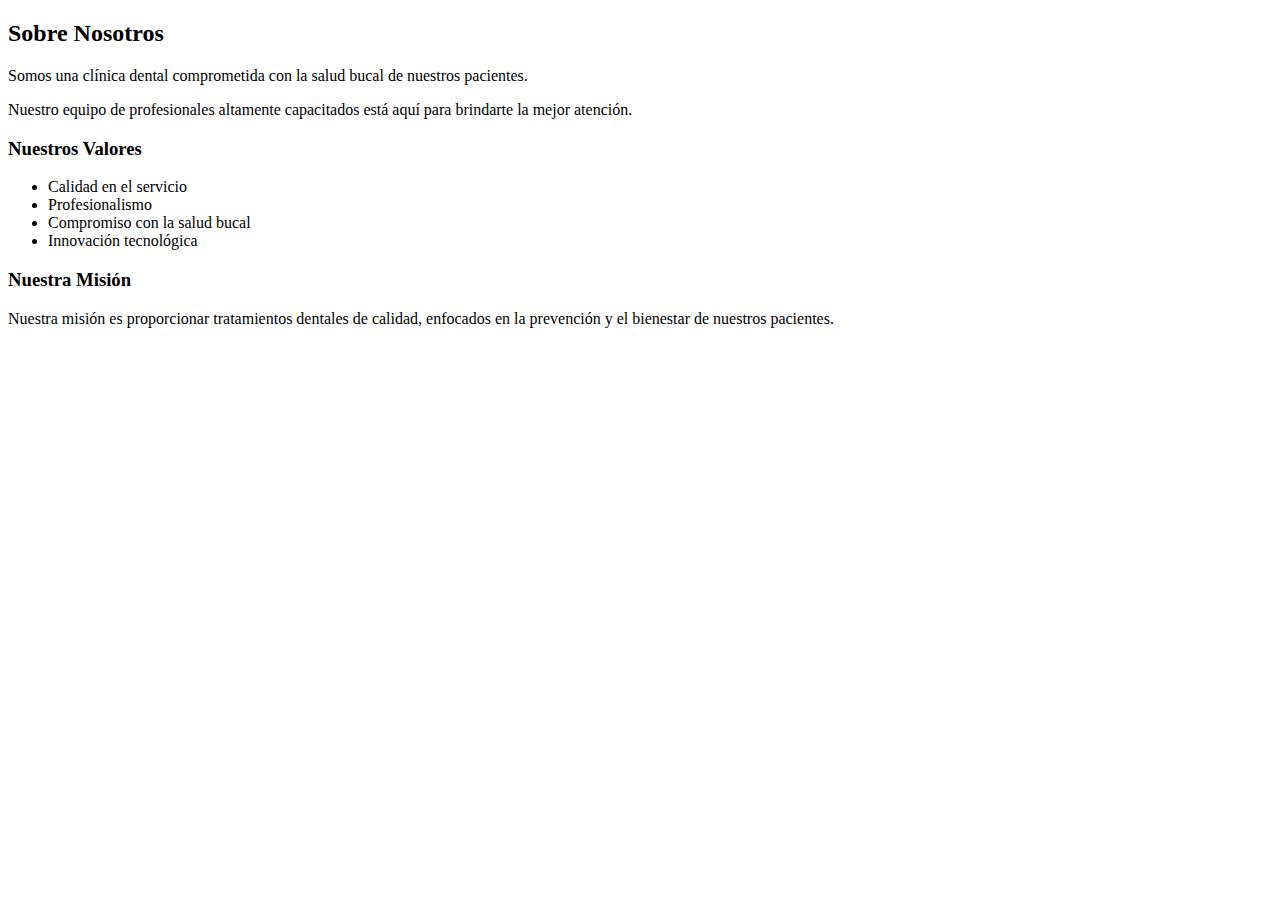
==== pages/nosotros.html @ 6db84355 "Creacion de nosotros" ====
<!DOCTYPE html>
<html lang="en">
<head>
    <meta charset="UTF-8">
    <meta name="viewport" content="width=device-width, initial-scale=1.0">
    <title>Document</title>
</head>
<body>
     <!-- Sección Nosotros -->
 <section id="Nosotros">
    <div class="container">
        <h2>Sobre Nosotros</h2>
        <p>Somos una clínica dental comprometida con la salud bucal de nuestros pacientes.</p>
        <p>Nuestro equipo de profesionales altamente capacitados está aquí para brindarte la mejor atención.</p>
        <h3>Nuestros Valores</h3>
        <ul>
            <li>Calidad en el servicio</li>
            <li>Profesionalismo</li>
            <li>Compromiso con la salud bucal</li>
            <li>Innovación tecnológica</li>
        </ul>
        <h3>Nuestra Misión</h3>
        <p>Nuestra misión es proporcionar tratamientos dentales de calidad, enfocados en la prevención y el bienestar de nuestros pacientes.</p>
    </div>
</section>
<!-- Fin Sección Nosotros -->
</body>
</html>
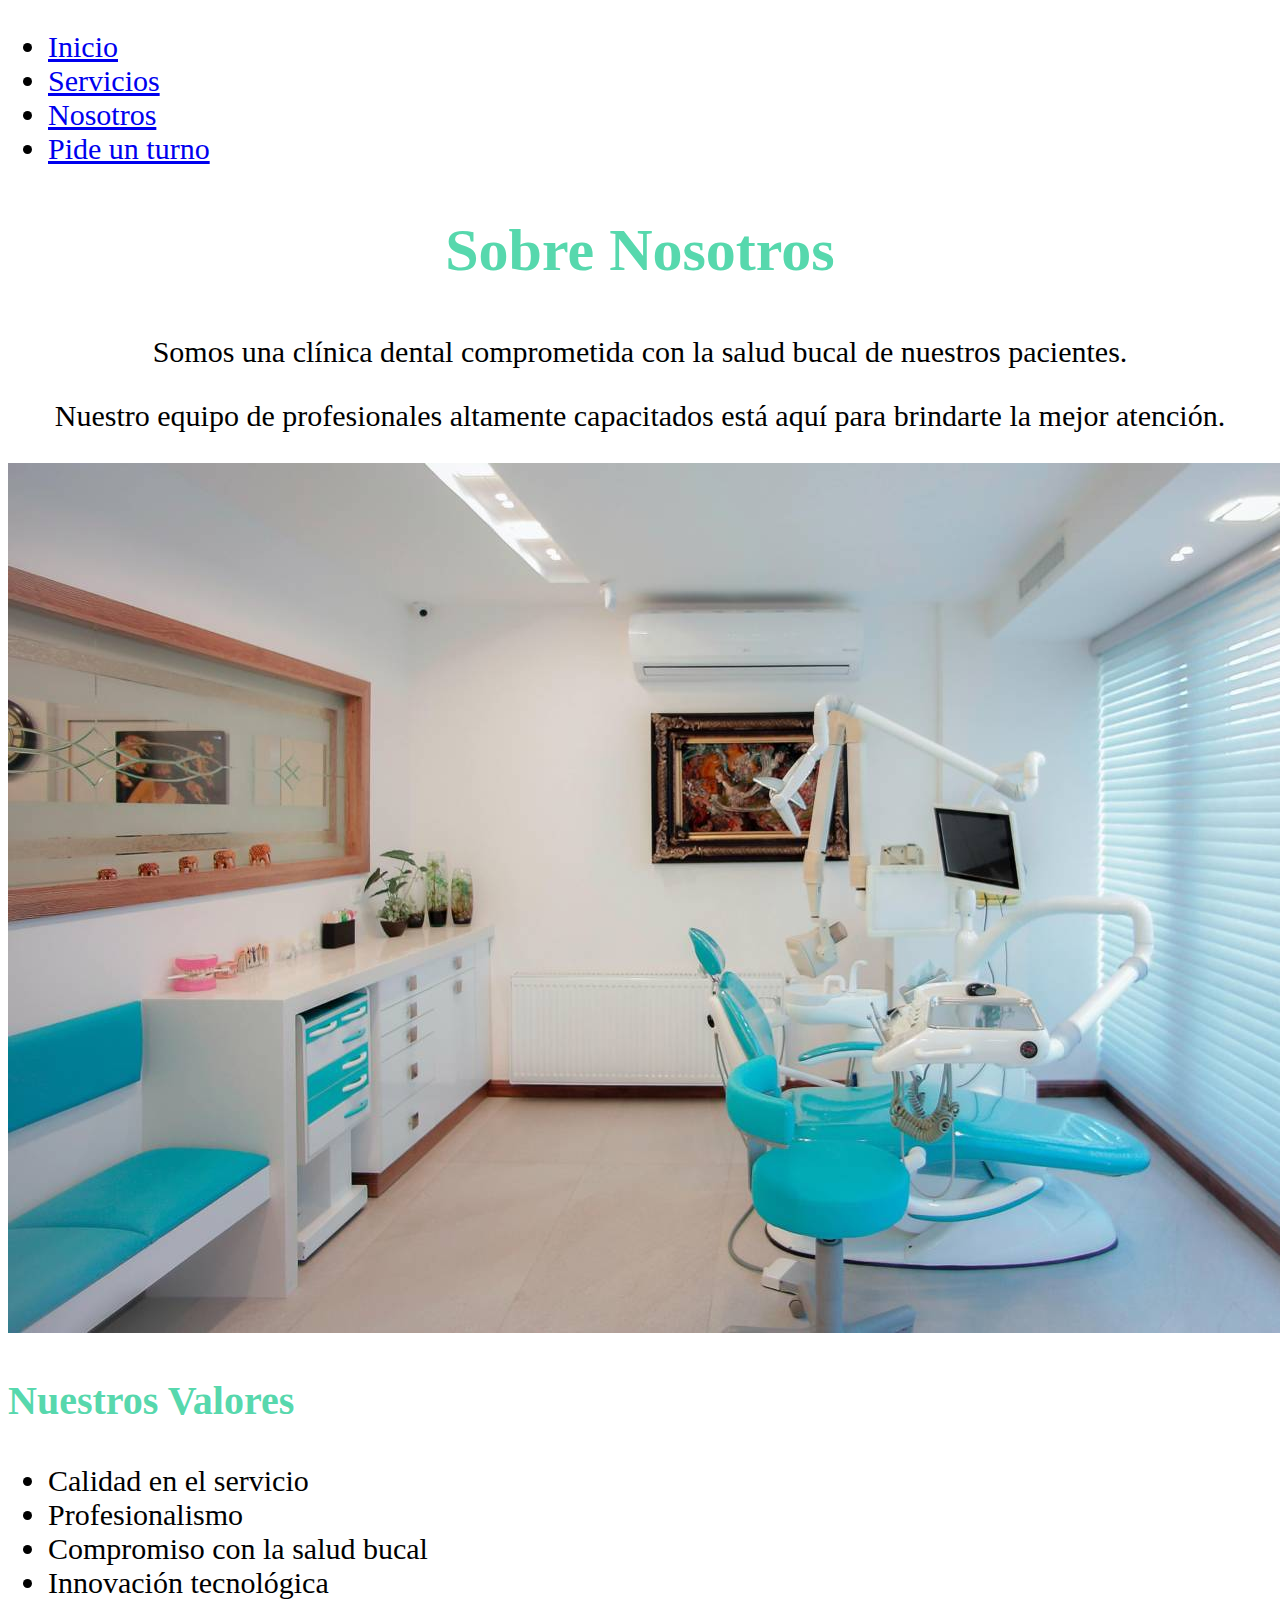
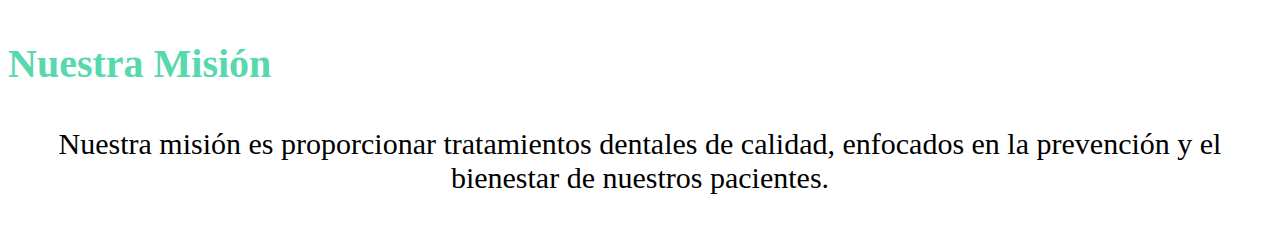
==== commit f5322ee8: "Agregue cambios en servicios y nosotros" ====
--- a/pages/nosotros.html
+++ b/pages/nosotros.html
@@ -4,14 +4,25 @@
     <meta charset="UTF-8">
     <meta name="viewport" content="width=device-width, initial-scale=1.0">
     <title>Document</title>
+    <link rel="stylesheet" href="../styles/nosotros.css">
 </head>
 <body>
+    <nav id="nav-bar">
+        <ul>
+            <li><a href="index.html">Inicio</a></li>
+            <li><a href="pages/servicios.html">Servicios</a></li>
+            <li><a href="pages/nosotros.html">Nosotros</a></li>
+            <li><a href="pages/turno.html">Pide un turno</a></li>
+        </ul>
+    </nav>
      <!-- Sección Nosotros -->
  <section id="Nosotros">
     <div class="container">
         <h2>Sobre Nosotros</h2>
+    
         <p>Somos una clínica dental comprometida con la salud bucal de nuestros pacientes.</p>
         <p>Nuestro equipo de profesionales altamente capacitados está aquí para brindarte la mejor atención.</p>
+        <img src="../assets/clinica completa.jpg">
         <h3>Nuestros Valores</h3>
         <ul>
             <li>Calidad en el servicio</li>
--- a/styles/nosotros.css
+++ b/styles/nosotros.css
@@ -0,0 +1,16 @@
+h2 {
+    color: rgb(87, 216, 173);
+    font-size: 60px;
+    text-align: center;
+}
+p{
+    font-size: 30px;
+    text-align: center;
+}
+h3{
+    color: rgb(87, 216, 173);
+    font-size: 40px;
+}
+ul{
+    font-size: 30px;
+}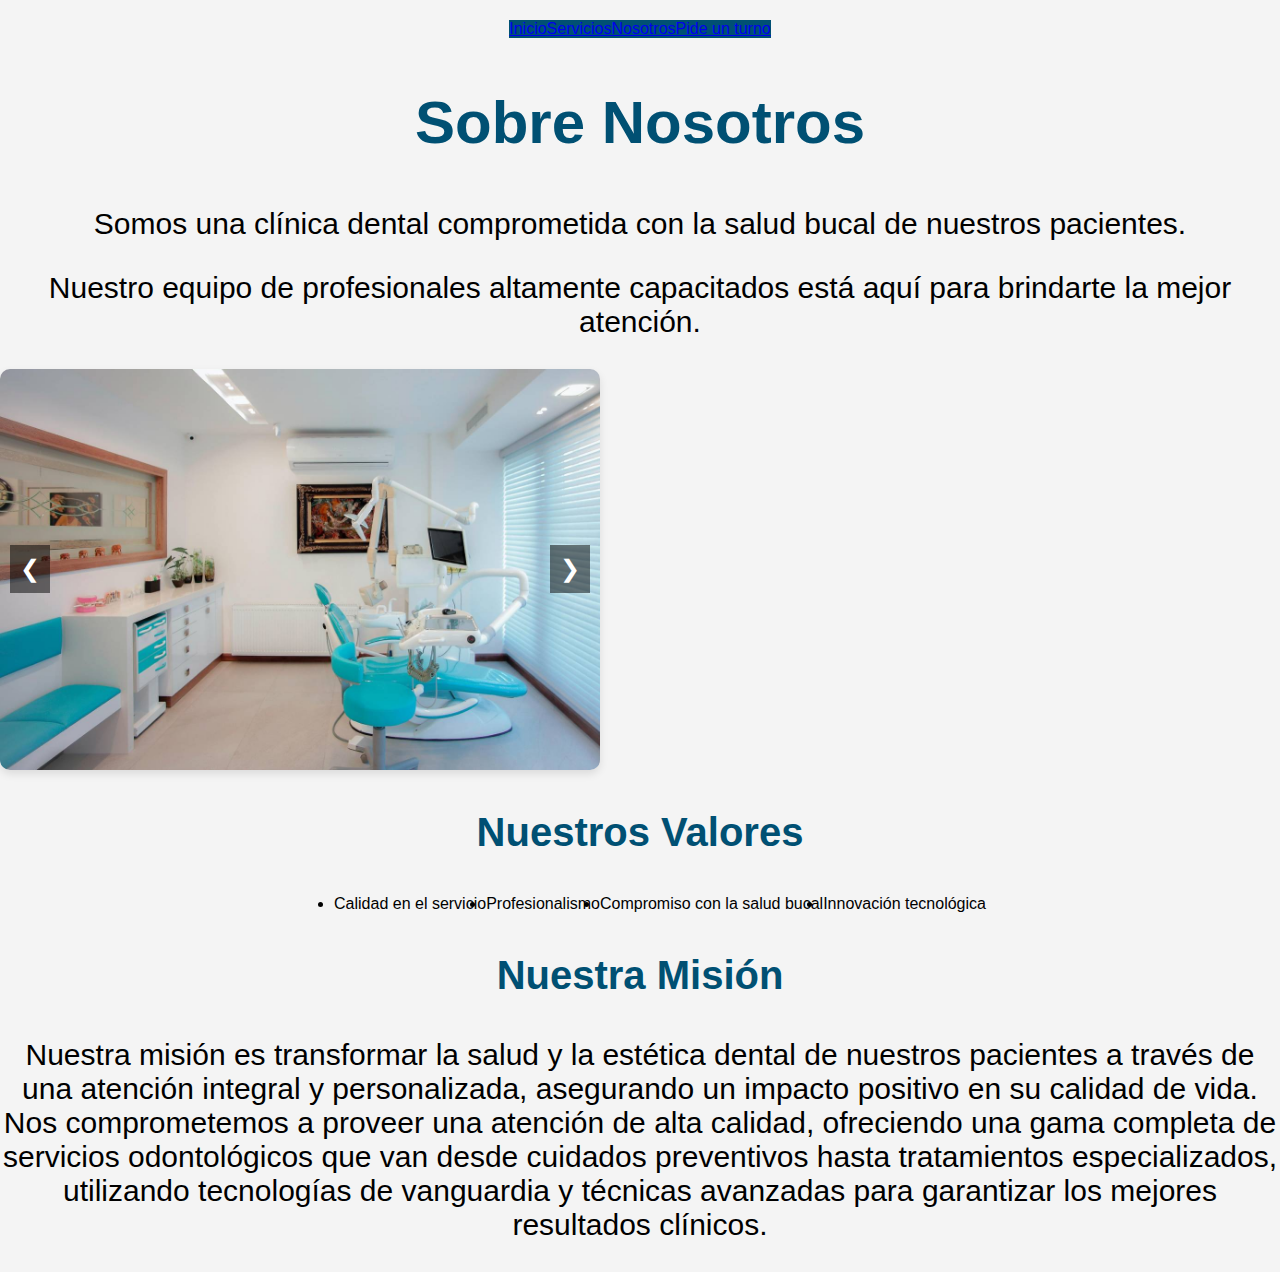
==== commit ffa584c6: "mejora en servicios,agregue boton para pedir turno y detalles esteticos, tambien agregue un carrusel" ====
--- a/pages/nosotros.html
+++ b/pages/nosotros.html
@@ -22,18 +22,47 @@
     
         <p>Somos una clínica dental comprometida con la salud bucal de nuestros pacientes.</p>
         <p>Nuestro equipo de profesionales altamente capacitados está aquí para brindarte la mejor atención.</p>
-        <img src="../assets/clinica completa.jpg">
+
+             <!-- Carrusel de fotos -->
+    <div class="carousel">
+        <div class="carousel-inner">
+            <div class="carousel-item">
+                <img src="../assets/clinica completa.jpg" alt="Image 1">
+            </div>
+            <div class="carousel-item active">
+                <img src="../assets/odontop.1.webp" alt="Image 2">
+            </div>
+            <div class="carousel-item">
+                <img src="../assets/odontop.2.jpg" alt="Image 3">
+            </div>
+            <div class="carousel-item">
+                <img src="../assets/odontop.3.jpg" alt="Image 4">
+            </div>
+           
+       
+        </div>
+        <button class="carousel-control prev" onclick="prevSlide()">&#10094;</button>
+        <button class="carousel-control next" onclick="nextSlide()">&#10095;</button>
+    </div>
+
+
+
+  
+
+
+
         <h3>Nuestros Valores</h3>
-        <ul>
+        <ul class="centered-list">
             <li>Calidad en el servicio</li>
             <li>Profesionalismo</li>
             <li>Compromiso con la salud bucal</li>
             <li>Innovación tecnológica</li>
         </ul>
         <h3>Nuestra Misión</h3>
-        <p>Nuestra misión es proporcionar tratamientos dentales de calidad, enfocados en la prevención y el bienestar de nuestros pacientes.</p>
+        <p> Nuestra misión es transformar la salud y la estética dental de nuestros pacientes a través de una atención integral y personalizada, asegurando un impacto positivo en su calidad de vida. Nos comprometemos a proveer una atención de alta calidad, ofreciendo una gama completa de servicios odontológicos que van desde cuidados preventivos hasta tratamientos especializados, utilizando tecnologías de vanguardia y técnicas avanzadas para garantizar los mejores resultados clínicos.</p>
     </div>
 </section>
+<script src="../scripts/nosotros.js"></script>
 <!-- Fin Sección Nosotros -->
 </body>
 </html>--- a/styles/nosotros.css
+++ b/styles/nosotros.css
@@ -1,5 +1,5 @@
 h2 {
-    color: rgb(87, 216, 173);
+  color: #005073;
     font-size: 60px;
     text-align: center;
 }
@@ -7,10 +7,160 @@
     font-size: 30px;
     text-align: center;
 }
+
 h3{
-    color: rgb(87, 216, 173);
+  color: #005073;
+
     font-size: 40px;
+    text-align: center;
 }
-ul{
-    font-size: 30px;
-}+
+
+  
+ul {
+    text-decoration: none;
+    display: flex;
+    justify-content: center;
+  }
+  #nav-links li {
+  
+    list-style: none;
+    border-radius:5px;
+    cursor: pointer;
+  }
+  #nav-links li:hover { 
+    background-color: rgba(171, 168, 168, 0.327); 
+    transition: 0.5s;
+    box-shadow: 0 0 10px rgba(39, 60, 47, 0.5);
+  }
+  #nav-links li > a {
+    text-decoration: none;
+    color: rgb(234, 255, 229);
+    font-size: 1em;
+    display: block; 
+    padding: 15px;}
+
+      #nav-bar {
+        overflow: hidden;
+        background-color:#005073;
+      }
+      
+      #nav-bar ul {
+        list-style-type: none;
+        margin: 0;
+        padding: 0;
+        display: flex;
+        justify-content: space-around;
+      }
+      
+      #nav-bar ul.show {
+        display: flex;
+    }
+
+
+
+
+    ul {
+        text-decoration: none;
+        display: flex;
+        justify-content: center;
+      }
+      #nav-links li {
+        list-style: none;
+        border-radius: 5px;
+        cursor: pointer;
+      }
+      #nav-links li:hover {
+          background-color:#005073;
+                
+        transition: 0.5s;
+                  background-color:#005073
+      }
+      #nav-links li > a {
+        text-decoration: none;
+        color: rgb(234, 255, 229);
+        font-size: 1em;
+        display: block;
+        padding: 15px;
+      }
+
+
+
+body {
+    font-family: Arial, sans-serif;
+    margin: 0;
+    padding: 0;
+    display: flex;
+    flex-direction: column;
+    align-items: center;
+    background-color: #f4f4f4;
+    padding-top: 20px;
+
+}
+
+
+
+
+
+.carousel {
+    position: relative;
+    width: 80%;
+    max-width: 600px;
+
+    overflow: hidden;
+    border-radius: 10px;
+    box-shadow: 0 4px 8px rgba(0,0,0,0.1);
+    margin-top: 20px auto;
+}
+
+.carousel-inner {
+    display: flex;
+    transition: transform 0.5s ease;
+}
+
+.carousel-item {
+    min-width: 100%;
+    transition: opacity 1s ease;
+}
+
+.carousel-item img {
+    width: 100%;
+    display: block;
+}
+
+.carousel-control {
+    position: absolute;
+    top: 50%;
+    transform: translateY(-50%);
+    background-color: rgba(0,0,0,0.5);
+    border: none;
+    color: white;
+    padding: 10px;
+    cursor: pointer;
+    font-size: 24px;
+    z-index: 1;
+}
+
+.prev {
+    left: 10px;
+}
+
+.next {
+    right: 10px;
+}
+
+
+.btn {
+    background-color: rgb(87, 216, 173);
+    color: white;
+    padding: 10px 20px;
+    text-decoration: none;
+    font-size: 20px;
+    
+    border-radius: 15px;
+    transition: background-color 0.3s ease;
+}
+
+.btn:hover {
+    background-color: rgb(120, 104, 190);
+}
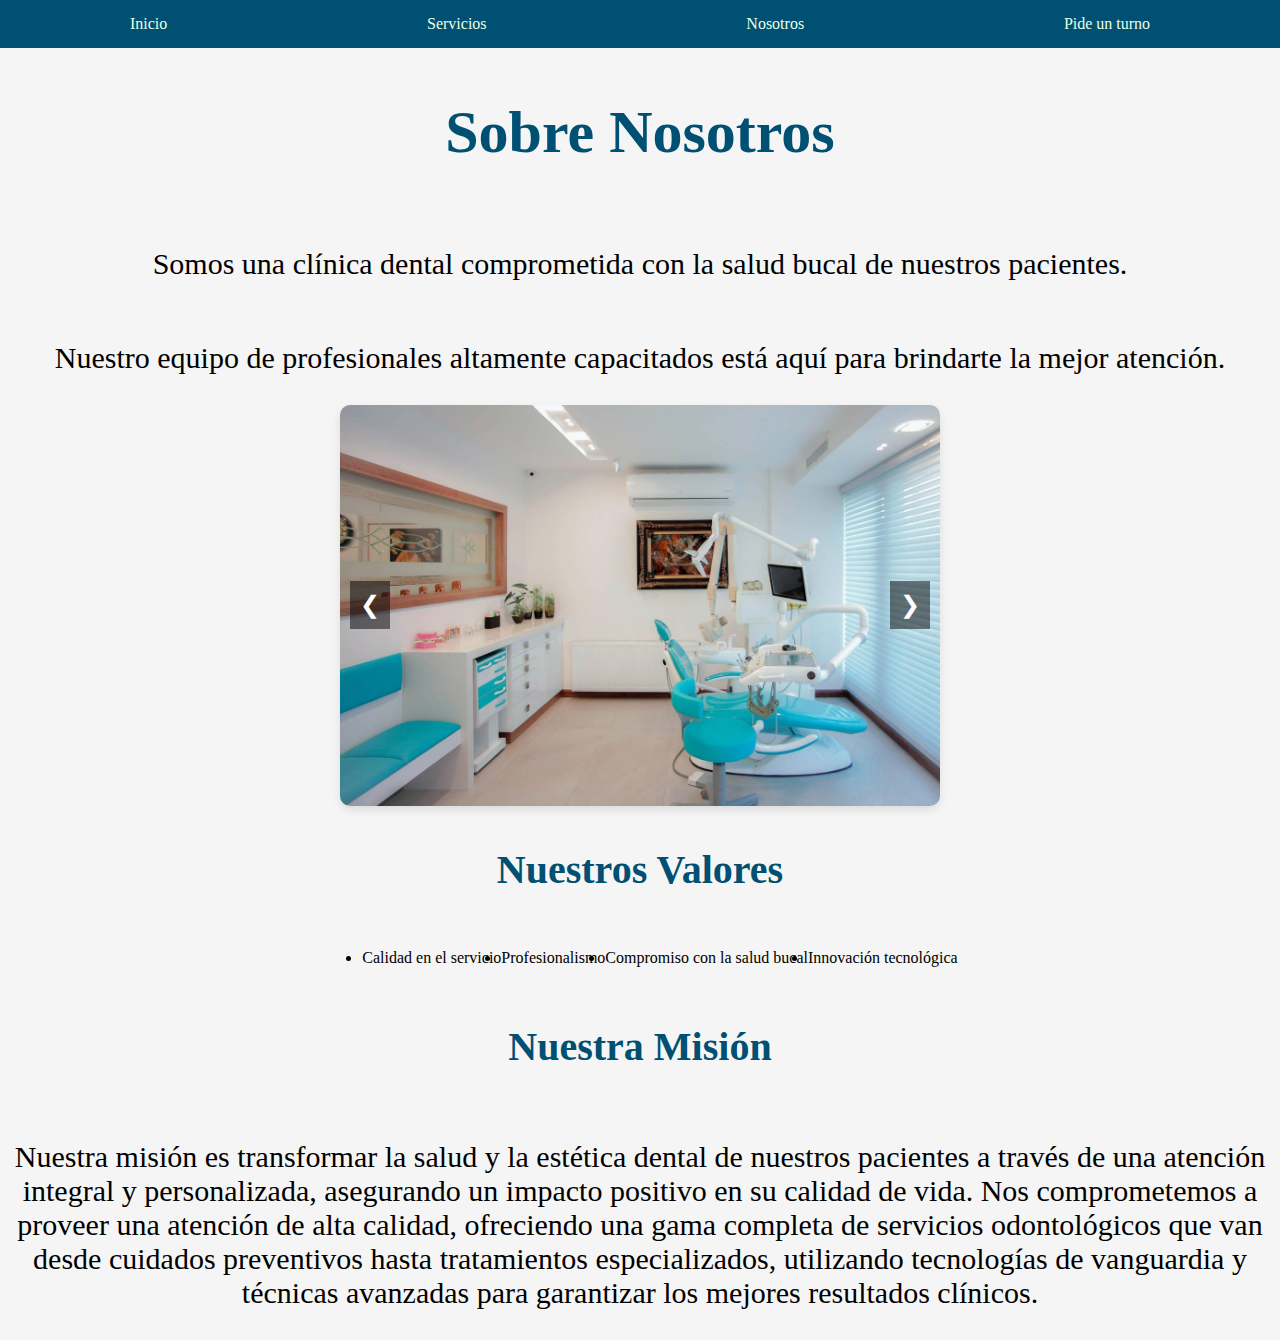
==== commit abe8a85a: "diseño de seccion  nosotros" ====
--- a/pages/nosotros.html
+++ b/pages/nosotros.html
@@ -5,14 +5,18 @@
     <meta name="viewport" content="width=device-width, initial-scale=1.0">
     <title>Document</title>
     <link rel="stylesheet" href="../styles/nosotros.css">
+    
 </head>
 <body>
     <nav id="nav-bar">
-        <ul>
-            <li><a href="index.html">Inicio</a></li>
-            <li><a href="pages/servicios.html">Servicios</a></li>
-            <li><a href="pages/nosotros.html">Nosotros</a></li>
-            <li><a href="pages/turno.html">Pide un turno</a></li>
+        <div class="menu-icon" onclick="toggleMenu()">
+            <i class="fa-solid fa-house fa-xl icon" style="color: #ffffffa0;"></i>
+        </div>
+        <ul id="nav-links">
+            <li><a href="../index.html">Inicio</a></li>
+            <li><a href="servicios.html">Servicios</a></li>
+            <li><a href="nosotros.html">Nosotros</a></li>
+            <li><a href="turno.html">Pide un turno</a></li>
         </ul>
     </nav>
      <!-- Sección Nosotros -->
--- a/styles/nosotros.css
+++ b/styles/nosotros.css
@@ -1,166 +1,165 @@
+body{
+  margin: 0;
+  padding: 0;
+  background-color:#F5F5F5 ;
+}
 h2 {
   color: #005073;
-    font-size: 60px;
-    text-align: center;
+  font-size: 60px;
+  text-align: center;
 }
-p{
-    font-size: 30px;
-    text-align: center;
+p {
+  font-size: 30px;
+  text-align: center;
 }
 
-h3{
+h3 {
   color: #005073;
 
-    font-size: 40px;
-    text-align: center;
+  font-size: 40px;
+  text-align: center;
 }
 
-
-  
 ul {
-    text-decoration: none;
-    display: flex;
-    justify-content: center;
-  }
-  #nav-links li {
-  
-    list-style: none;
-    border-radius:5px;
-    cursor: pointer;
-  }
-  #nav-links li:hover { 
-    background-color: rgba(171, 168, 168, 0.327); 
-    transition: 0.5s;
-    box-shadow: 0 0 10px rgba(39, 60, 47, 0.5);
-  }
-  #nav-links li > a {
-    text-decoration: none;
-    color: rgb(234, 255, 229);
-    font-size: 1em;
-    display: block; 
-    padding: 15px;}
-
-      #nav-bar {
-        overflow: hidden;
-        background-color:#005073;
-      }
-      
-      #nav-bar ul {
-        list-style-type: none;
-        margin: 0;
-        padding: 0;
-        display: flex;
-        justify-content: space-around;
-      }
-      
-      #nav-bar ul.show {
-        display: flex;
-    }
-
-
-
-
-    ul {
-        text-decoration: none;
-        display: flex;
-        justify-content: center;
-      }
-      #nav-links li {
-        list-style: none;
-        border-radius: 5px;
-        cursor: pointer;
-      }
-      #nav-links li:hover {
-          background-color:#005073;
-                
-        transition: 0.5s;
-                  background-color:#005073
-      }
-      #nav-links li > a {
-        text-decoration: none;
-        color: rgb(234, 255, 229);
-        font-size: 1em;
-        display: block;
-        padding: 15px;
-      }
-
-
-
-body {
-    font-family: Arial, sans-serif;
-    margin: 0;
-    padding: 0;
-    display: flex;
-    flex-direction: column;
-    align-items: center;
-    background-color: #f4f4f4;
-    padding-top: 20px;
-
+  text-decoration: none;
+  display: flex;
+  justify-content: center;
+}
+#nav-links li {
+  list-style: none;
+  border-radius: 5px;
+  cursor: pointer;
+}
+#nav-links li:hover {
+  background-color: rgba(171, 168, 168, 0.327);
+  transition: 0.5s;
+  box-shadow: 0 0 10px rgba(39, 60, 47, 0.5);
+}
+#nav-links li > a {
+  text-decoration: none;
+  color: rgb(234, 255, 229);
+  font-size: 1em;
+  display: block;
+  padding: 15px;
 }
 
+#nav-bar {
+  overflow: hidden;
+  background-color: #005073;
+}
 
+#nav-bar ul {
+  list-style-type: none;
+  margin: 0;
+  padding: 0;
+  display: flex;
+  justify-content: space-around;
+}
 
+.menu-icon {
+  display: none;
+  flex-direction: column;
+  cursor: pointer;
+}
 
+@media screen and (max-width: 600px) {
+  #nav-bar ul {
+    display: none;
+    flex-direction: column;
+    width: 100%;
+  }
+  .container {
+    margin: 15px;
+    padding: 10px;
+  }
+  .span-container {
+    padding: 10px;
+    margin: 10px;
+  }
+  .tittle {
+    font-size: 35px;
+  }
+  p {
+    font-size: small;
+  }
+  .icon {
+    padding: 20px;
+  }
+  #nav-bar ul.show {
+    display: flex;
+  }
 
+  #nav-bar li {
+    width: 100%;
+  }
+
+  .menu-icon {
+    display: flex;
+  }
+}
 .carousel {
-    position: relative;
-    width: 80%;
-    max-width: 600px;
+  position: relative;
+  width: 80%;
+  max-width: 600px;
 
-    overflow: hidden;
-    border-radius: 10px;
-    box-shadow: 0 4px 8px rgba(0,0,0,0.1);
-    margin-top: 20px auto;
+  overflow: hidden;
+  border-radius: 10px;
+  box-shadow: 0 4px 8px rgba(0, 0, 0, 0.1);
+  margin-top: 20px auto;
 }
 
 .carousel-inner {
-    display: flex;
-    transition: transform 0.5s ease;
+  display: flex;
+  transition: transform 0.5s ease;
 }
 
 .carousel-item {
-    min-width: 100%;
-    transition: opacity 1s ease;
+  min-width: 100%;
+  transition: opacity 1s ease;
 }
 
 .carousel-item img {
-    width: 100%;
-    display: block;
+  width: 100%;
+  display: block;
 }
 
 .carousel-control {
-    position: absolute;
-    top: 50%;
-    transform: translateY(-50%);
-    background-color: rgba(0,0,0,0.5);
-    border: none;
-    color: white;
-    padding: 10px;
-    cursor: pointer;
-    font-size: 24px;
-    z-index: 1;
+  position: absolute;
+  top: 50%;
+  transform: translateY(-50%);
+  background-color: rgba(0, 0, 0, 0.5);
+  border: none;
+  color: white;
+  padding: 10px;
+  cursor: pointer;
+  font-size: 24px;
+  z-index: 1;
 }
 
 .prev {
-    left: 10px;
+  left: 10px;
 }
 
 .next {
-    right: 10px;
+  right: 10px;
 }
 
+.btn {
+  background-color: rgb(87, 216, 173);
+  color: white;
+  padding: 10px 20px;
+  text-decoration: none;
+  font-size: 20px;
 
-.btn {
-    background-color: rgb(87, 216, 173);
-    color: white;
-    padding: 10px 20px;
-    text-decoration: none;
-    font-size: 20px;
-    
-    border-radius: 15px;
-    transition: background-color 0.3s ease;
+  border-radius: 15px;
+  transition: background-color 0.3s ease;
 }
 
 .btn:hover {
-    background-color: rgb(120, 104, 190);
+  background-color: rgb(120, 104, 190);
 }
+.container{
+  display: flex;
+  flex-direction:column;
+  align-items: center;
+}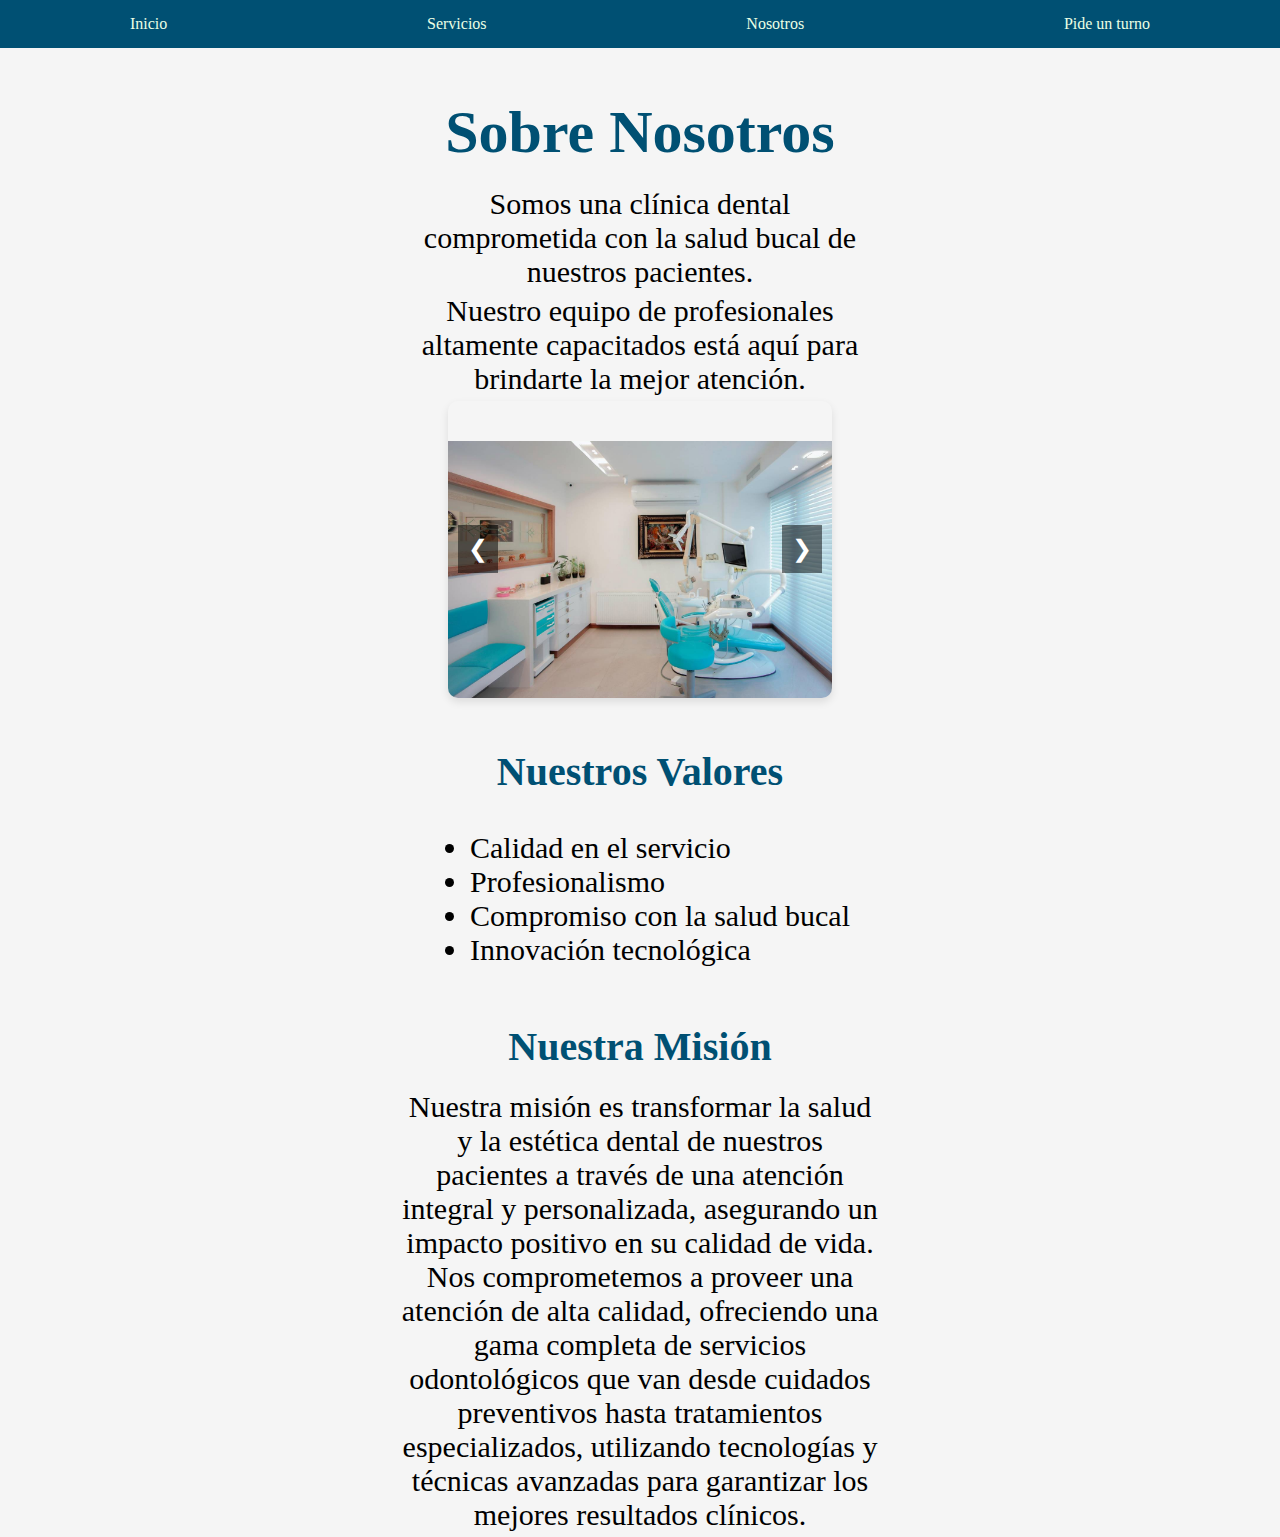
==== commit 54e415e4: "mejora de etiquetas y estilos en nosotros" ====
--- a/pages/nosotros.html
+++ b/pages/nosotros.html
@@ -63,7 +63,7 @@
             <li>Innovación tecnológica</li>
         </ul>
         <h3>Nuestra Misión</h3>
-        <p> Nuestra misión es transformar la salud y la estética dental de nuestros pacientes a través de una atención integral y personalizada, asegurando un impacto positivo en su calidad de vida. Nos comprometemos a proveer una atención de alta calidad, ofreciendo una gama completa de servicios odontológicos que van desde cuidados preventivos hasta tratamientos especializados, utilizando tecnologías de vanguardia y técnicas avanzadas para garantizar los mejores resultados clínicos.</p>
+        <p> Nuestra misión es transformar la salud y la estética dental de nuestros pacientes a través de una atención integral y personalizada, asegurando un impacto positivo en su calidad de vida. Nos comprometemos a proveer una atención de alta calidad, ofreciendo una gama completa de servicios odontológicos que van desde cuidados preventivos hasta tratamientos especializados, utilizando tecnologías y técnicas avanzadas para garantizar los mejores resultados clínicos.</p>
     </div>
 </section>
 <script src="../scripts/nosotros.js"></script>
--- a/styles/nosotros.css
+++ b/styles/nosotros.css
@@ -11,7 +11,11 @@
 p {
   font-size: 30px;
   text-align: center;
-}
+
+}
+
+#Nosotros .container {
+  padding:0 400px;}
 
 h3 {
   color: #005073;
@@ -20,11 +24,43 @@
   text-align: center;
 }
 
-ul {
-  text-decoration: none;
-  display: flex;
-  justify-content: center;
-}
+
+
+#Nosotros .centered-list li {
+  font-size: 30px; }
+
+
+
+#Nosotros p {
+  text-align: center;
+  margin-top: 0px; /* Espacio reducido entre el párrafo y el título */
+  margin-bottom: 5px; /* Espacio entre párrafos */
+}
+
+.carousel {
+  margin-bottom: 10px; /* Ajusta el valor según sea necesario */
+}
+ /* Reducir el margen superior del carrusel */
+ .carousel .carousel-inner {
+  margin-top: 40px; /* Ajusta el margen superior según sea necesario */
+}
+
+   /* Ajustes específicos para la sección "Nosotros" */
+   #Nosotros h2, #Nosotros h3 {
+    margin-bottom: 20px; /* Espacio entre el título y el párrafo */
+}
+
+#Nosotros h3 {
+    margin-bottom: 20px; /* Reduce el margen inferior del h3 para estar más cerca del párrafo siguiente */
+}
+
+
+
+
+
+
+
+
 #nav-links li {
   list-style: none;
   border-radius: 5px;
